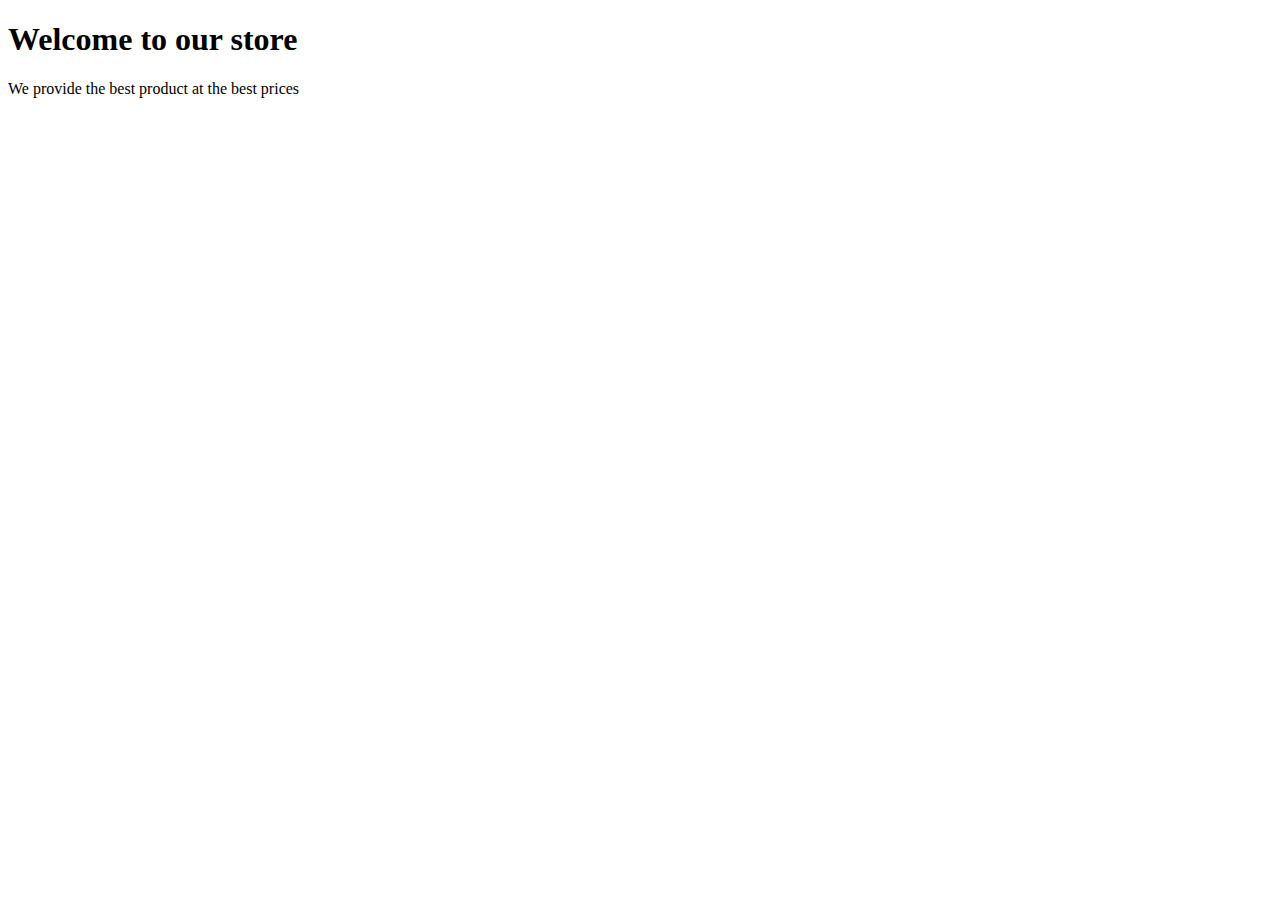
==== index.html @ c9d1aed4 "Add files via upload" ====
<!DOCTYPE html>
<html lang="en">
<head>
    <meta charset="UTF-8">
    <meta name="viewport" content="width=device-width, initial-scale=1.0">
    <title>Unsettled</title>
</head>
<body>
    <h1>Welcome to our store</h1>
    <p>We provide the best product at the best prices</p>
    <img  url>
</body>
</html>
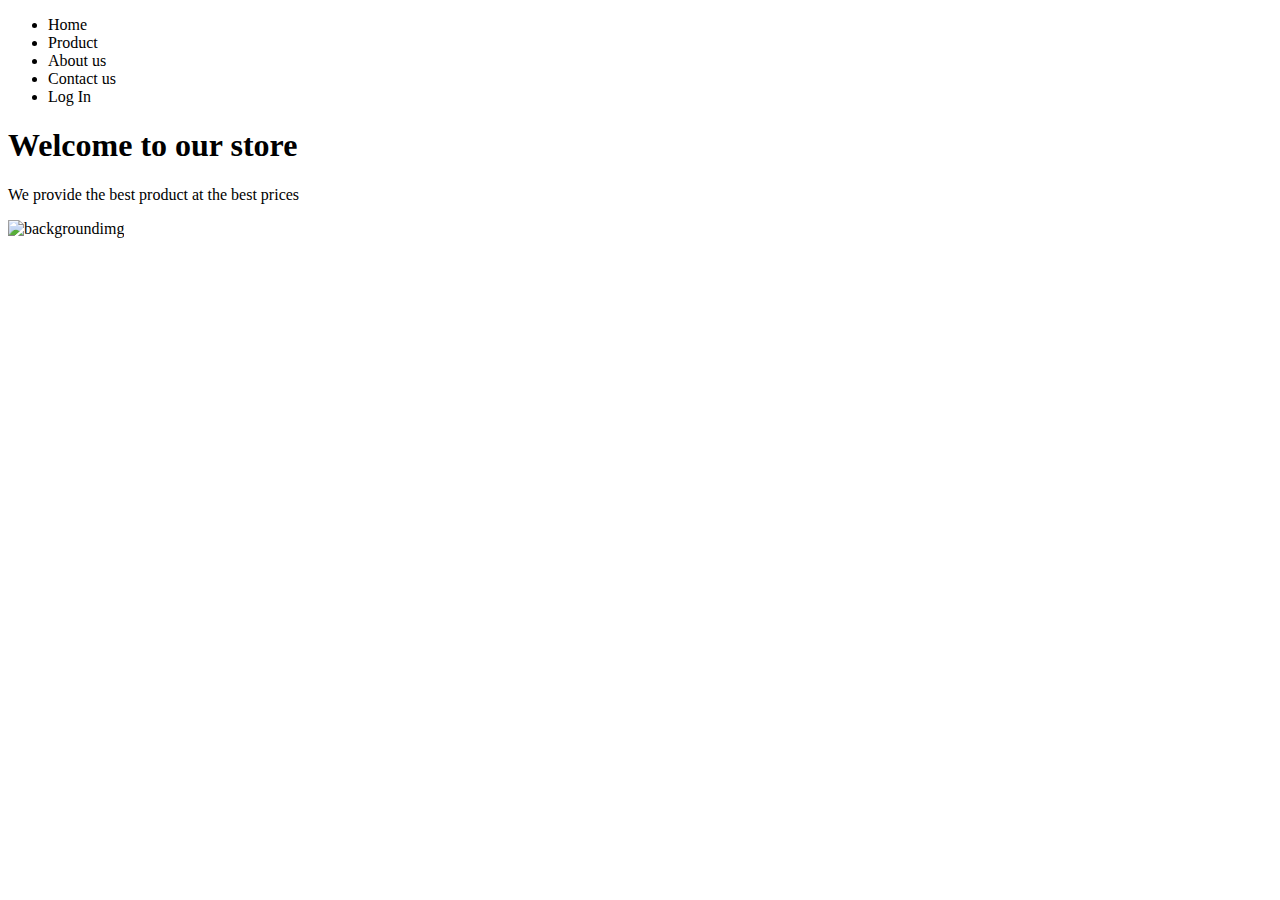
==== commit f9d3e8ae: "Add files via upload" ====
--- a/index.html
+++ b/index.html
@@ -6,8 +6,16 @@
     <title>Unsettled</title>
 </head>
 <body>
+    <ul>
+     <li>Home</li>
+     <li>Product</li>
+     <li>About us</li>
+     <li> Contact us</li>
+     <li>Log In</li>
+    </ul>
     <h1>Welcome to our store</h1>
     <p>We provide the best product at the best prices</p>
-    <img  url>
+    <img  src="" alt="backgroundimg" height="300px" widht="300px">
+
 </body>
 </html>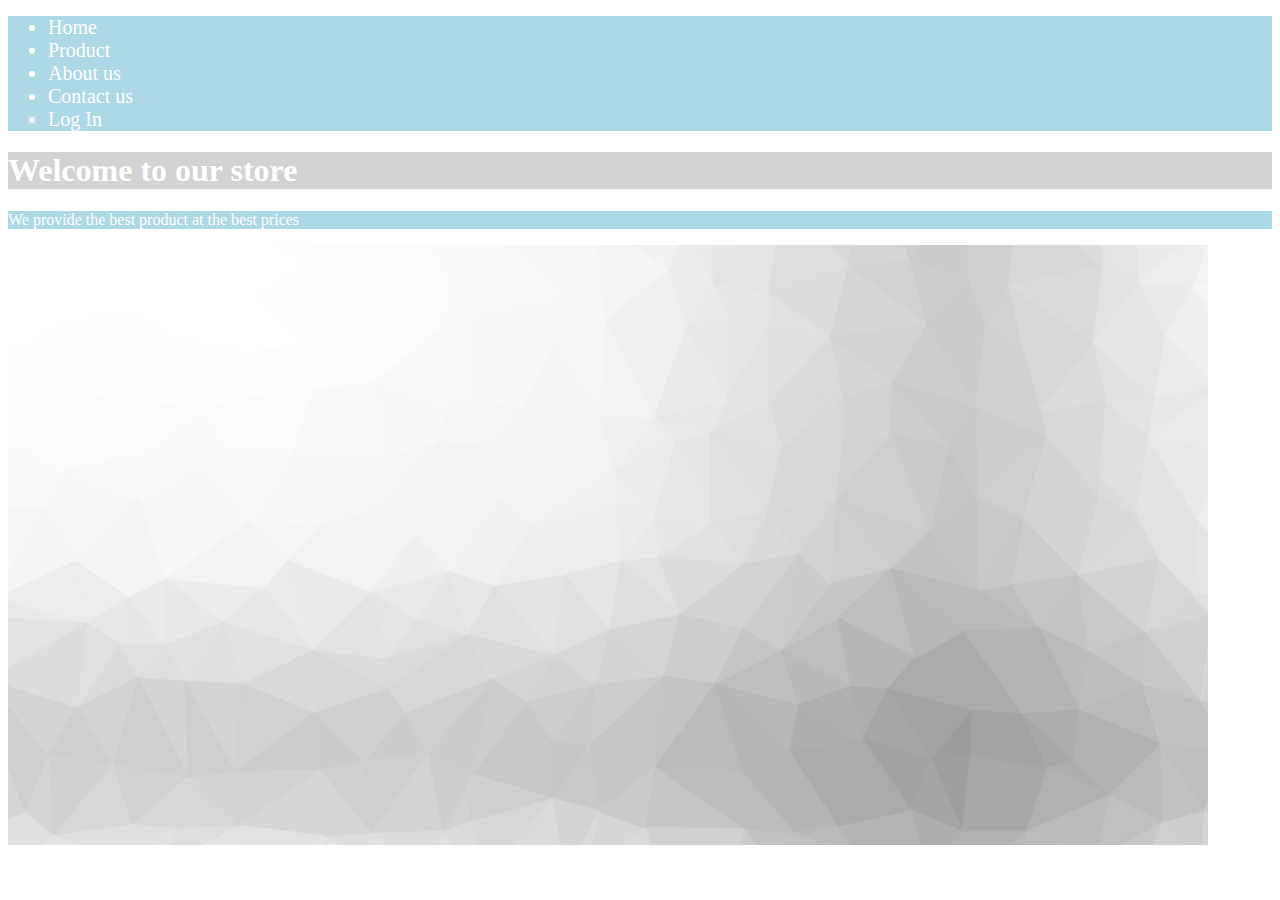
==== commit 1e45a60d: "Add files via upload" ====
--- a/index.html
+++ b/index.html
@@ -3,19 +3,22 @@
 <head>
     <meta charset="UTF-8">
     <meta name="viewport" content="width=device-width, initial-scale=1.0">
-    <title>Unsettled</title>
+    <link rel="stylesheet" href="style.css">
+    <title>TechStore</title>
 </head>
 <body>
-    <ul>
-     <li>Home</li>
-     <li>Product</li>
-     <li>About us</li>
-     <li> Contact us</li>
-     <li>Log In</li>
-    </ul>
+    <div class="navbar">
+        <ul>
+            <li>Home</li>
+            <li>Product</li>
+            <li>About us</li>
+            <li> Contact us</li>
+            <li>Log In</li>
+        </ul>
+    </div>
     <h1>Welcome to our store</h1>
     <p>We provide the best product at the best prices</p>
-    <img  src="" alt="backgroundimg" height="300px" widht="300px">
+    <img  src="white-trianglify-b79c7e1f.jpg" alt="backgroundimg" >
 
 </body>
 </html>--- a/style.css
+++ b/style.css
@@ -0,0 +1,17 @@
+.navbar{
+    background-color: lightblue;
+    color: white;
+}
+.navbar li{
+    font-size: 20px;
+}
+
+h1{
+    color: white;
+    background-color:lightgrey;
+    
+}
+p{
+    color: white;
+    background-color:lightblue;
+}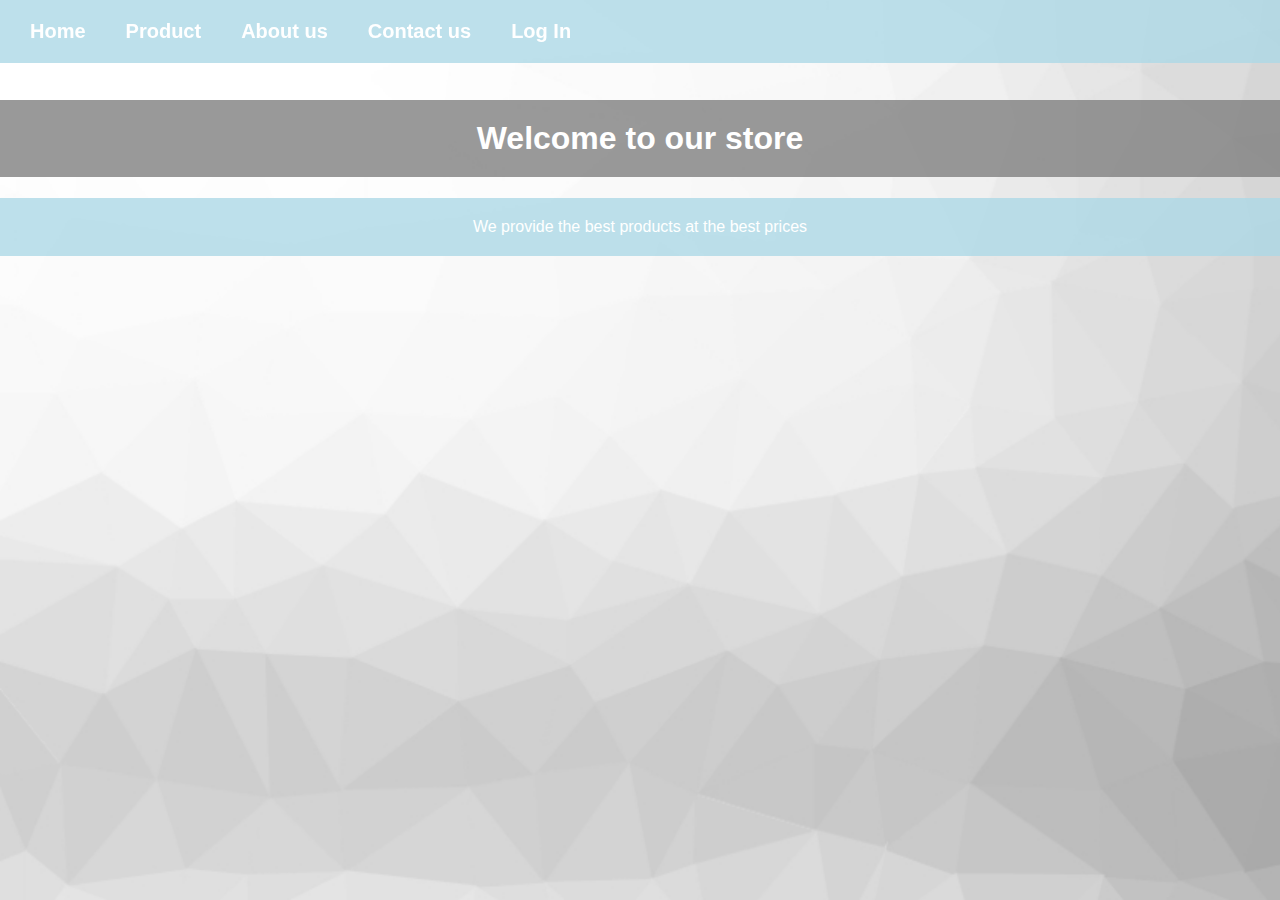
==== commit 34e13421: "Add files via upload" ====
--- a/index.html
+++ b/index.html
@@ -12,13 +12,11 @@
             <li>Home</li>
             <li>Product</li>
             <li>About us</li>
-            <li> Contact us</li>
+            <li>Contact us</li>
             <li>Log In</li>
         </ul>
     </div>
     <h1>Welcome to our store</h1>
-    <p>We provide the best product at the best prices</p>
-    <img  src="white-trianglify-b79c7e1f.jpg" alt="backgroundimg" >
-
+    <p>We provide the best products at the best prices</p>
 </body>
-</html>+</html>
--- a/style.css
+++ b/style.css
@@ -1,17 +1,60 @@
-.navbar{
-    background-color: lightblue;
-    color: white;
-}
-.navbar li{
-    font-size: 20px;
+
+body {
+    background-image: url('white-trianglify-b79c7e1f.jpg'); 
+    background-size: cover; 
+    background-repeat: no-repeat;
+    background-attachment: fixed; 
+    margin: 0;
+    padding: 0;
+    font-family: Arial, sans-serif;
 }
 
-h1{
+
+.navbar {
+    background-color: rgba(173, 216, 230, 0.8); 
     color: white;
-    background-color:lightgrey;
-    
+    padding: 10px;
+    width: 100%; 
+    position: fixed; 
+    top: 0;
+    left: 0;
 }
-p{
+
+
+.navbar ul {
+    list-style-type: none;
+    padding: 0;
+    margin: 0;
+    display: flex;
+    justify-content: flex-start; 
+}
+
+
+.navbar li {
+    font-size: 20px;
+    font-family: Arial, sans-serif;
+    font-weight: bold;
+    padding: 10px 20px; 
+    cursor: pointer;
+    transition: background-color 0.3s ease; 
+}
+
+.navbar li:hover {
+    background-color: rgba(255, 255, 255, 0.2); 
+}
+
+
+h1 {
     color: white;
-    background-color:lightblue;
-}+    background-color: rgba(128, 128, 128, 0.8); 
+    padding: 20px;
+    margin-top: 100px; 
+    text-align: center;
+}
+
+p {
+    color: white;
+    background-color: rgba(173, 216, 230, 0.8); 
+    padding: 20px;
+    text-align: center;
+}
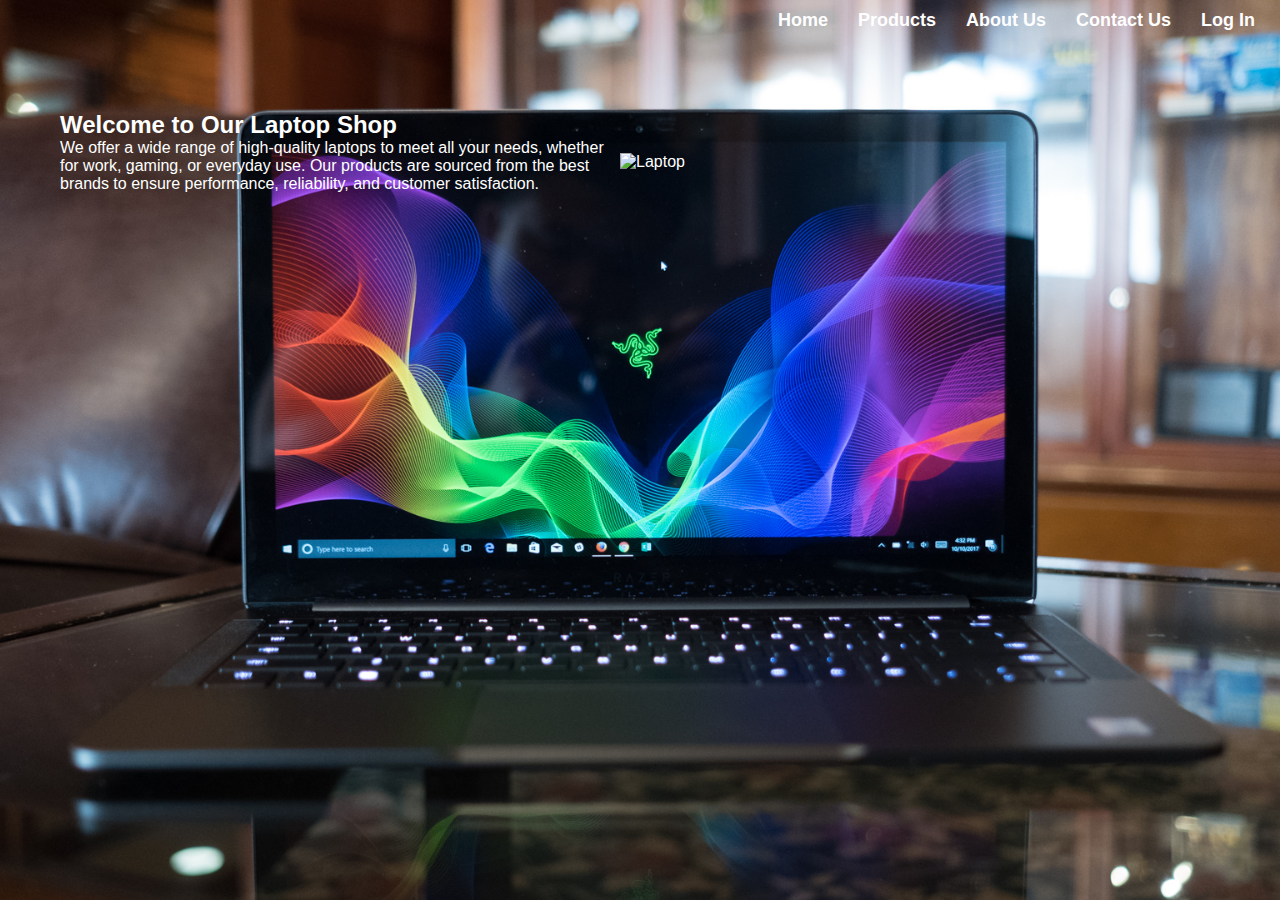
==== commit 82aadfd9: "Add files via upload" ====
--- a/index.html
+++ b/index.html
@@ -3,20 +3,28 @@
 <head>
     <meta charset="UTF-8">
     <meta name="viewport" content="width=device-width, initial-scale=1.0">
+    <title>Website</title>
     <link rel="stylesheet" href="style.css">
-    <title>TechStore</title>
 </head>
 <body>
-    <div class="navbar">
+    <nav>
         <ul>
-            <li>Home</li>
-            <li>Product</li>
-            <li>About us</li>
-            <li>Contact us</li>
-            <li>Log In</li>
+            <li><a href="#">Home</a></li>
+            <li><a href="#">Products</a></li>
+            <li><a href="#">About Us</a></li>
+            <li><a href="#">Contact Us</a></li>
+            <li><a href="#">Log In</a></li>
         </ul>
-    </div>
-    <h1>Welcome to our store</h1>
-    <p>We provide the best products at the best prices</p>
+    </nav>
+
+    <section class="content">
+        <div class="text">
+            <h2>Welcome to Our Laptop Shop</h2>
+            <p>We offer a wide range of high-quality laptops to meet all your needs, whether for work, gaming, or everyday use. Our products are sourced from the best brands to ensure performance, reliability, and customer satisfaction.</p>
+        </div>
+        <div class="image">
+            <img src="" alt="Laptop" width="600px">
+        </div>
+    </section>
 </body>
 </html>
--- a/style.css
+++ b/style.css
@@ -1,60 +1,67 @@
+* {
+    margin: 0;
+    padding: 0;
+    box-sizing: border-box;
+}
+
+body, html {
+    height: 100%;
+}
 
 body {
-    background-image: url('white-trianglify-b79c7e1f.jpg'); 
-    background-size: cover; 
+    background-image: url('rUj3XZGdPVBxb8NaiaKnWQ.jpg');
+    background-size: cover;
+    background-position: center;
     background-repeat: no-repeat;
-    background-attachment: fixed; 
-    margin: 0;
-    padding: 0;
+    background-attachment: fixed;
     font-family: Arial, sans-serif;
 }
 
-
-.navbar {
-    background-color: rgba(173, 216, 230, 0.8); 
-    color: white;
+nav {
+    background-color: transparent;
     padding: 10px;
-    width: 100%; 
-    position: fixed; 
-    top: 0;
-    left: 0;
 }
 
-
-.navbar ul {
-    list-style-type: none;
-    padding: 0;
-    margin: 0;
+ul {
+    list-style: none;
     display: flex;
-    justify-content: flex-start; 
+    justify-content: flex-end;
+    margin-left: auto;
 }
 
-
-.navbar li {
-    font-size: 20px;
-    font-family: Arial, sans-serif;
+li a {
+    text-decoration:none;
+    color:rgb(255, 255, 255);
+    font-size: 18px;
+    padding: 0 15px;
     font-weight: bold;
-    padding: 10px 20px; 
-    cursor: pointer;
-    transition: background-color 0.3s ease; 
 }
 
-.navbar li:hover {
-    background-color: rgba(255, 255, 255, 0.2); 
+li a:hover {
+    color: rgb(253, 6, 6);
 }
 
-
-h1 {
-    color: white;
-    background-color: rgba(128, 128, 128, 0.8); 
+.content {
+    display: flex;
+    justify-content: space-between;
+    align-items: center;
     padding: 20px;
-    margin-top: 100px; 
-    text-align: center;
+    max-width: 1200px;
+    margin: 50px auto; /* Center the section */
+    color: #fff;
 }
 
-p {
-    color: white;
-    background-color: rgba(173, 216, 230, 0.8); 
-    padding: 20px;
-    text-align: center;
+.text {
+    flex: 1;
+    max-width: 600px;
 }
+
+.image {
+    flex: 0 0 600px; /* Ensures the image takes up 450px */
+    padding-top: 20px;
+}
+
+.image img {
+    width: 100%;
+    height: auto;
+}
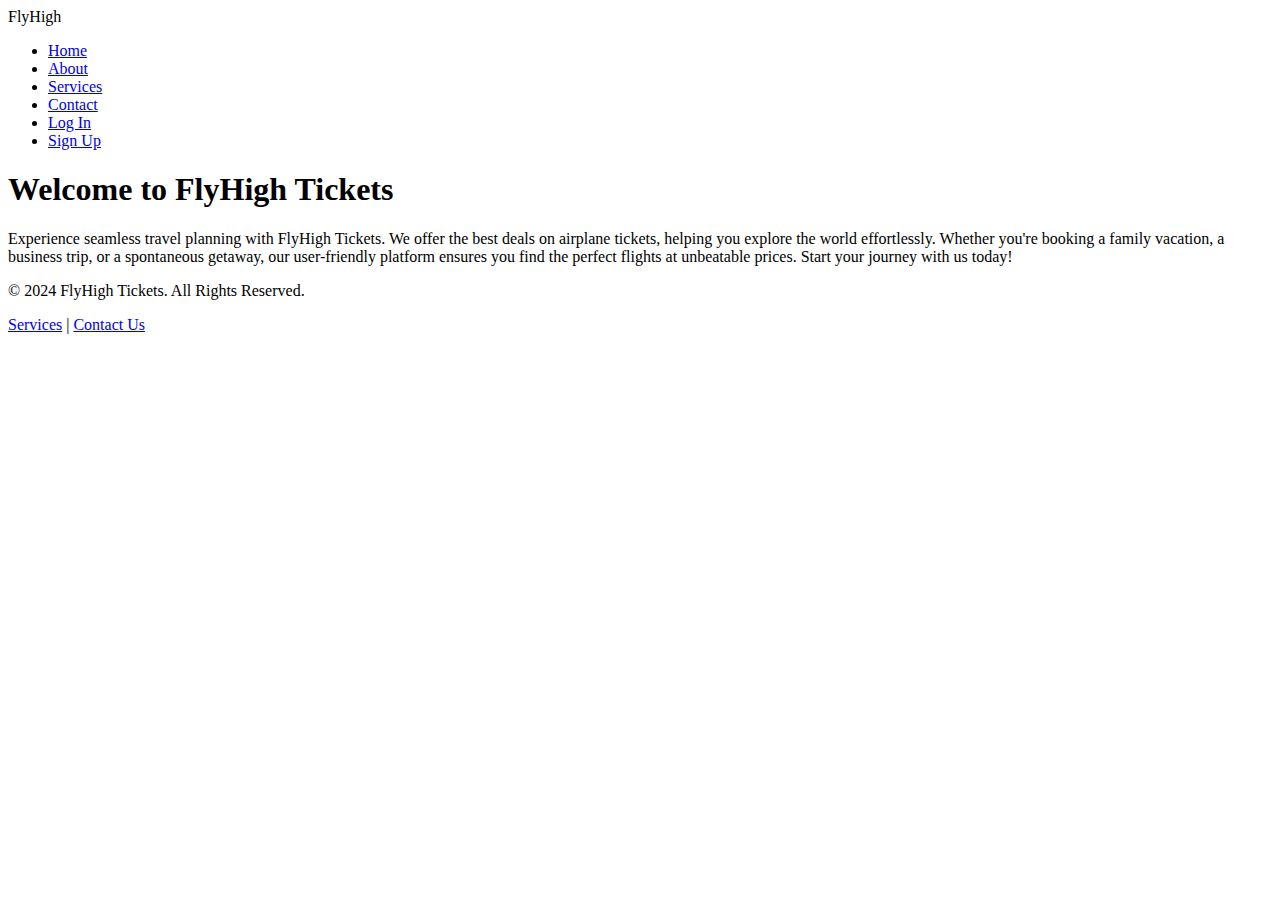
==== commit 0b26b1f2: "Add files via upload" ====
--- a/index.html
+++ b/index.html
@@ -1,30 +1,48 @@
 <!DOCTYPE html>
 <html lang="en">
 <head>
-    <meta charset="UTF-8">
-    <meta name="viewport" content="width=device-width, initial-scale=1.0">
-    <title>Website</title>
-    <link rel="stylesheet" href="style.css">
+  <meta charset="UTF-8">
+  <meta name="viewport" content="width=device-width, initial-scale=1.0">
+  <title>FlyHigh</title>
+  <link rel="stylesheet" href="styles.css"> <!-- Link to CSS -->
 </head>
 <body>
-    <nav>
-        <ul>
-            <li><a href="#">Home</a></li>
-            <li><a href="#">Products</a></li>
-            <li><a href="#">About Us</a></li>
-            <li><a href="#">Contact Us</a></li>
-            <li><a href="#">Log In</a></li>
-        </ul>
-    </nav>
+  <header class="header">
+    <div class="logo">FlyHigh</div>
+    <ul>
+      <li><a href="index.html">Home</a></li>
+      <li><a href="about.html">About</a></li>
+      <li><a href="services.html">Services</a></li>
+      <li><a href="contact.html">Contact</a></li>
+      <li><a href="login.php">Log In</a></li>
+      <li><a href="signup.php">Sign Up</a></li>
+    </ul>
+  </header>
 
-    <section class="content">
-        <div class="text">
-            <h2>Welcome to Our Laptop Shop</h2>
-            <p>We offer a wide range of high-quality laptops to meet all your needs, whether for work, gaming, or everyday use. Our products are sourced from the best brands to ensure performance, reliability, and customer satisfaction.</p>
-        </div>
-        <div class="image">
-            <img src="" alt="Laptop" width="600px">
-        </div>
-    </section>
+  
+
+  <div class="intro-section">
+    <h1>Welcome to FlyHigh Tickets</h1>
+    <p>
+        Experience seamless travel planning with FlyHigh Tickets. We offer the best deals on airplane tickets, 
+        helping you explore the world effortlessly. Whether you're booking a family vacation, a business trip, 
+        or a spontaneous getaway, our user-friendly platform ensures you find the perfect flights at unbeatable 
+        prices. Start your journey with us today!
+    </p>
+  </div>
+  
+  
+
+  <footer class="footer">
+    <p>&copy; 2024 FlyHigh Tickets. All Rights Reserved.</p>
+    <p>
+        <a href="services.html">Services</a> | 
+        <a href="contact.html">Contact Us</a>
+    </p>
+</footer>
+
+
+
+  
 </body>
 </html>
